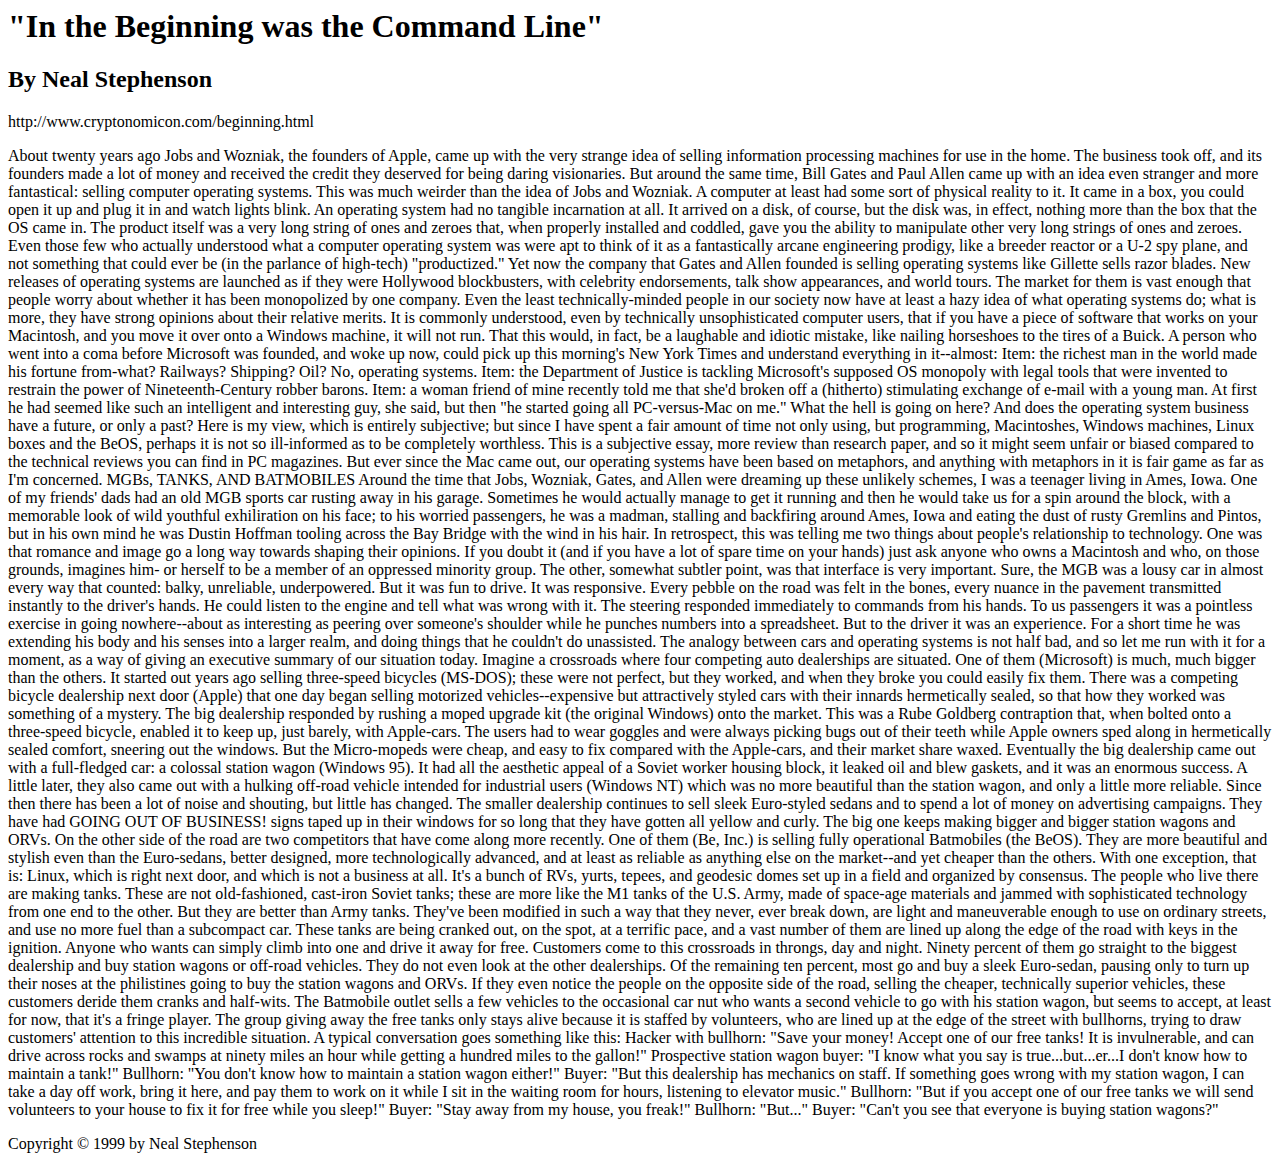
==== week01/index.html @ 07b6d231 "change 1" ====
<h1>"In the Beginning was the Command Line"</h1>

<h2>By Neal Stephenson</h2>
http://www.cryptonomicon.com/beginning.html

<body>

<p>About twenty years ago Jobs and Wozniak, the founders of Apple, came up with the very strange idea of selling information processing machines for use in the home. The business took off, and its founders made a lot of money and received the credit they deserved for being daring visionaries. But around the same time, Bill Gates and Paul Allen came up with an idea even stranger and more fantastical: selling computer operating systems. This was much weirder than the idea of Jobs and Wozniak. A computer at least had some sort of physical reality to it. It came in a box, you could open it up and plug it in and watch lights blink. An operating system had no tangible incarnation at all. It arrived on a disk, of course, but the disk was, in effect, nothing more than the box that the OS came in. The product itself was a very long string of ones and zeroes that, when properly installed and coddled, gave you the ability to manipulate other very long strings of ones and zeroes. Even those few who actually understood what a computer operating system was were apt to think of it as a fantastically arcane engineering prodigy, like a breeder reactor or a U-2 spy plane, and not something that could ever be (in the parlance of high-tech) "productized."

Yet now the company that Gates and Allen founded is selling operating systems like Gillette sells razor blades. New releases of operating systems are launched as if they were Hollywood blockbusters, with celebrity endorsements, talk show appearances, and world tours. The market for them is vast enough that people worry about whether it has been monopolized by one company. Even the least technically-minded people in our society now have at least a hazy idea of what operating systems do; what is more, they have strong opinions about their relative merits. It is commonly understood, even by technically unsophisticated computer users, that if you have a piece of software that works on your Macintosh, and you move it over onto a Windows machine, it will not run. That this would, in fact, be a laughable and idiotic mistake, like nailing horseshoes to the tires of a Buick.

A person who went into a coma before Microsoft was founded, and woke up now, could pick up this morning's New York Times and understand everything in it--almost:

Item: the richest man in the world made his fortune from-what? Railways? Shipping? Oil? No, operating systems.
Item: the Department of Justice is tackling Microsoft's supposed OS monopoly with legal tools that were invented to restrain the power of Nineteenth-Century robber barons.
Item: a woman friend of mine recently told me that she'd broken off a (hitherto) stimulating exchange of e-mail with a young man. At first he had seemed like such an intelligent and interesting guy, she said, but then "he started going all PC-versus-Mac on me."
What the hell is going on here? And does the operating system business have a future, or only a past? Here is my view, which is entirely subjective; but since I have spent a fair amount of time not only using, but programming, Macintoshes, Windows machines, Linux boxes and the BeOS, perhaps it is not so ill-informed as to be completely worthless. This is a subjective essay, more review than research paper, and so it might seem unfair or biased compared to the technical reviews you can find in PC magazines. But ever since the Mac came out, our operating systems have been based on metaphors, and anything with metaphors in it is fair game as far as I'm concerned.

MGBs, TANKS, AND BATMOBILES

Around the time that Jobs, Wozniak, Gates, and Allen were dreaming up these unlikely schemes, I was a teenager living in Ames, Iowa. One of my friends' dads had an old MGB sports car rusting away in his garage. Sometimes he would actually manage to get it running and then he would take us for a spin around the block, with a memorable look of wild youthful exhiliration on his face; to his worried passengers, he was a madman, stalling and backfiring around Ames, Iowa and eating the dust of rusty Gremlins and Pintos, but in his own mind he was Dustin Hoffman tooling across the Bay Bridge with the wind in his hair.

In retrospect, this was telling me two things about people's relationship to technology. One was that romance and image go a long way towards shaping their opinions. If you doubt it (and if you have a lot of spare time on your hands) just ask anyone who owns a Macintosh and who, on those grounds, imagines him- or herself to be a member of an oppressed minority group.

The other, somewhat subtler point, was that interface is very important. Sure, the MGB was a lousy car in almost every way that counted: balky, unreliable, underpowered. But it was fun to drive. It was responsive. Every pebble on the road was felt in the bones, every nuance in the pavement transmitted instantly to the driver's hands. He could listen to the engine and tell what was wrong with it. The steering responded immediately to commands from his hands. To us passengers it was a pointless exercise in going nowhere--about as interesting as peering over someone's shoulder while he punches numbers into a spreadsheet. But to the driver it was an experience. For a short time he was extending his body and his senses into a larger realm, and doing things that he couldn't do unassisted.

The analogy between cars and operating systems is not half bad, and so let me run with it for a moment, as a way of giving an executive summary of our situation today.

Imagine a crossroads where four competing auto dealerships are situated. One of them (Microsoft) is much, much bigger than the others. It started out years ago selling three-speed bicycles (MS-DOS); these were not perfect, but they worked, and when they broke you could easily fix them.

There was a competing bicycle dealership next door (Apple) that one day began selling motorized vehicles--expensive but attractively styled cars with their innards hermetically sealed, so that how they worked was something of a mystery.

The big dealership responded by rushing a moped upgrade kit (the original Windows) onto the market. This was a Rube Goldberg contraption that, when bolted onto a three-speed bicycle, enabled it to keep up, just barely, with Apple-cars. The users had to wear goggles and were always picking bugs out of their teeth while Apple owners sped along in hermetically sealed comfort, sneering out the windows. But the Micro-mopeds were cheap, and easy to fix compared with the Apple-cars, and their market share waxed.

Eventually the big dealership came out with a full-fledged car: a colossal station wagon (Windows 95). It had all the aesthetic appeal of a Soviet worker housing block, it leaked oil and blew gaskets, and it was an enormous success. A little later, they also came out with a hulking off-road vehicle intended for industrial users (Windows NT) which was no more beautiful than the station wagon, and only a little more reliable.

Since then there has been a lot of noise and shouting, but little has changed. The smaller dealership continues to sell sleek Euro-styled sedans and to spend a lot of money on advertising campaigns. They have had GOING OUT OF BUSINESS! signs taped up in their windows for so long that they have gotten all yellow and curly. The big one keeps making bigger and bigger station wagons and ORVs.

On the other side of the road are two competitors that have come along more recently.

One of them (Be, Inc.) is selling fully operational Batmobiles (the BeOS). They are more beautiful and stylish even than the Euro-sedans, better designed, more technologically advanced, and at least as reliable as anything else on the market--and yet cheaper than the others.

With one exception, that is: Linux, which is right next door, and which is not a business at all. It's a bunch of RVs, yurts, tepees, and geodesic domes set up in a field and organized by consensus. The people who live there are making tanks. These are not old-fashioned, cast-iron Soviet tanks; these are more like the M1 tanks of the U.S. Army, made of space-age materials and jammed with sophisticated technology from one end to the other. But they are better than Army tanks. They've been modified in such a way that they never, ever break down, are light and maneuverable enough to use on ordinary streets, and use no more fuel than a subcompact car. These tanks are being cranked out, on the spot, at a terrific pace, and a vast number of them are lined up along the edge of the road with keys in the ignition. Anyone who wants can simply climb into one and drive it away for free.

Customers come to this crossroads in throngs, day and night. Ninety percent of them go straight to the biggest dealership and buy station wagons or off-road vehicles. They do not even look at the other dealerships.

Of the remaining ten percent, most go and buy a sleek Euro-sedan, pausing only to turn up their noses at the philistines going to buy the station wagons and ORVs. If they even notice the people on the opposite side of the road, selling the cheaper, technically superior vehicles, these customers deride them cranks and half-wits.

The Batmobile outlet sells a few vehicles to the occasional car nut who wants a second vehicle to go with his station wagon, but seems to accept, at least for now, that it's a fringe player.

The group giving away the free tanks only stays alive because it is staffed by volunteers, who are lined up at the edge of the street with bullhorns, trying to draw customers' attention to this incredible situation. A typical conversation goes something like this:

Hacker with bullhorn: "Save your money! Accept one of our free tanks! It is invulnerable, and can drive across rocks and swamps at ninety miles an hour while getting a hundred miles to the gallon!"

Prospective station wagon buyer: "I know what you say is true...but...er...I don't know how to maintain a tank!"

Bullhorn: "You don't know how to maintain a station wagon either!"

Buyer: "But this dealership has mechanics on staff. If something goes wrong with my station wagon, I can take a day off work, bring it here, and pay them to work on it while I sit in the waiting room for hours, listening to elevator music."

Bullhorn: "But if you accept one of our free tanks we will send volunteers to your house to fix it for free while you sleep!"

Buyer: "Stay away from my house, you freak!"

Bullhorn: "But..."

  Buyer: "Can't you see that everyone is buying station wagons?"</p>

Copyright © 1999 by Neal Stephenson

</body>
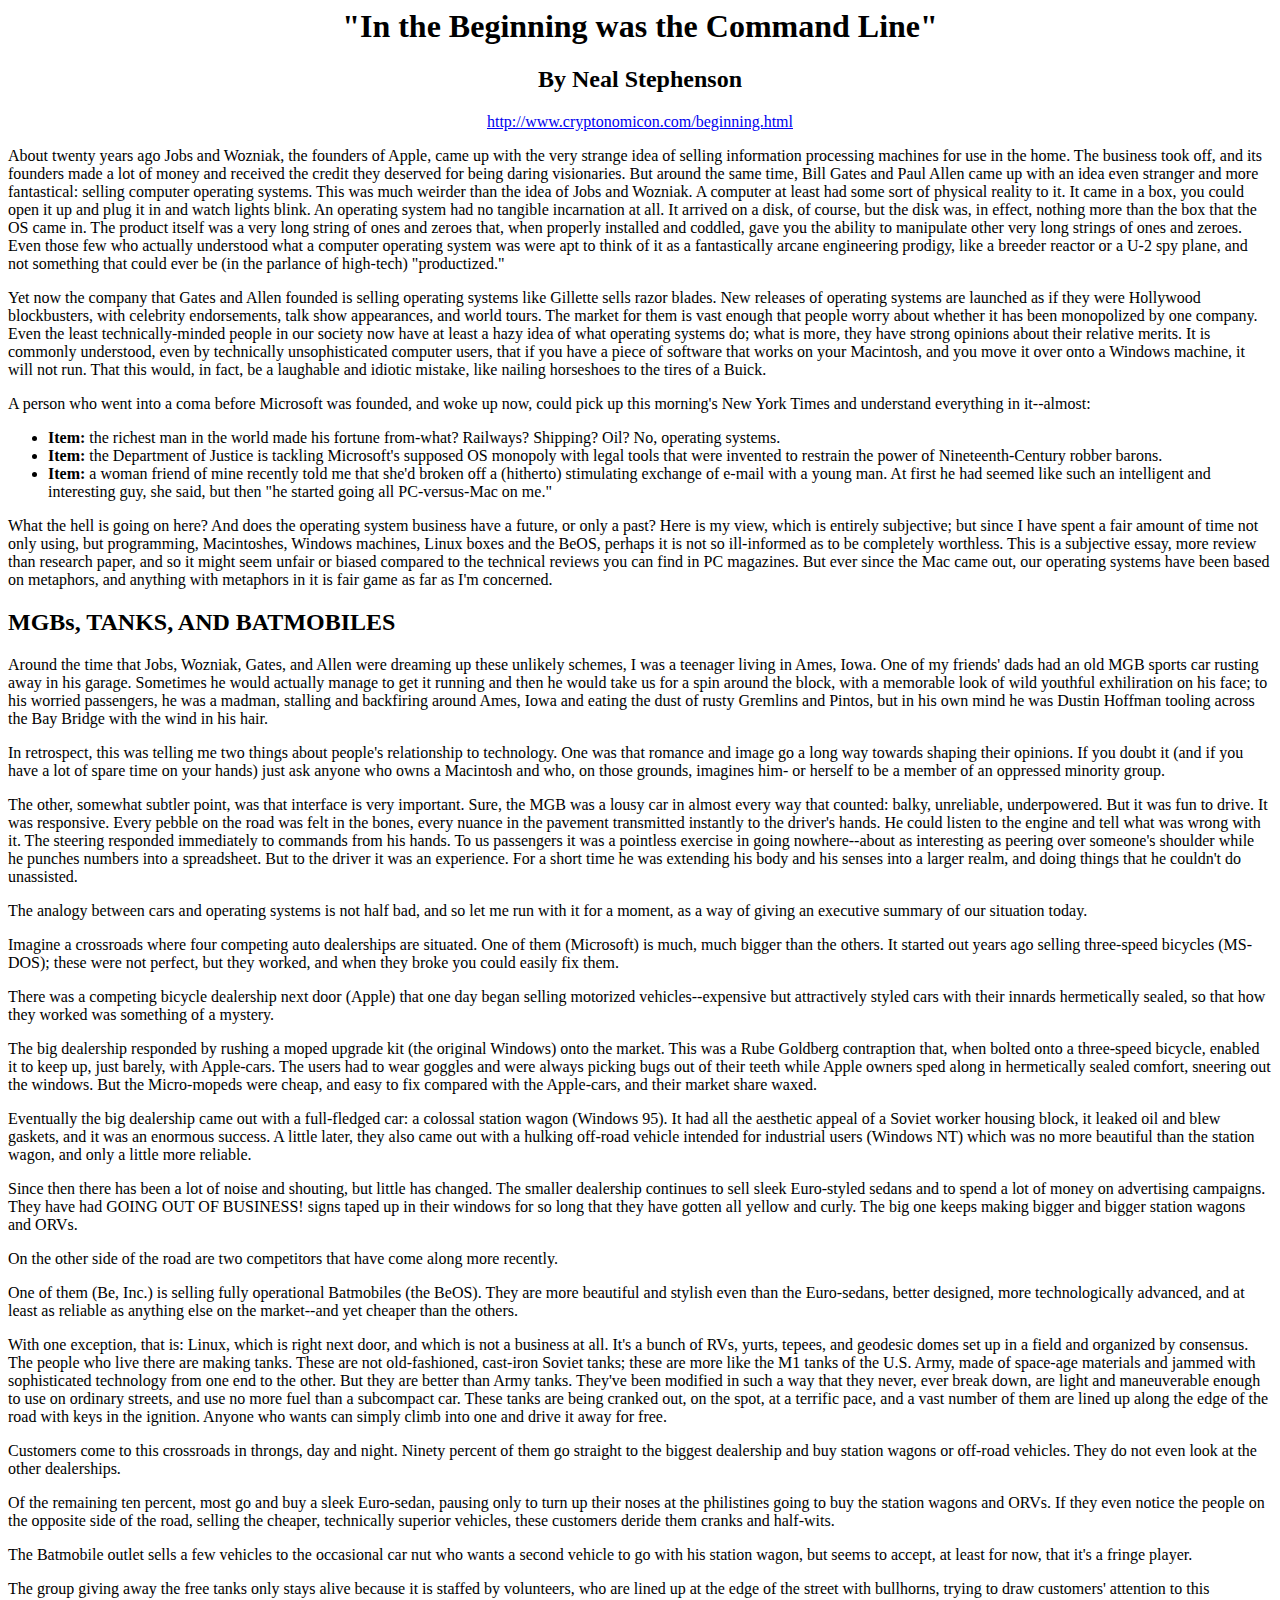
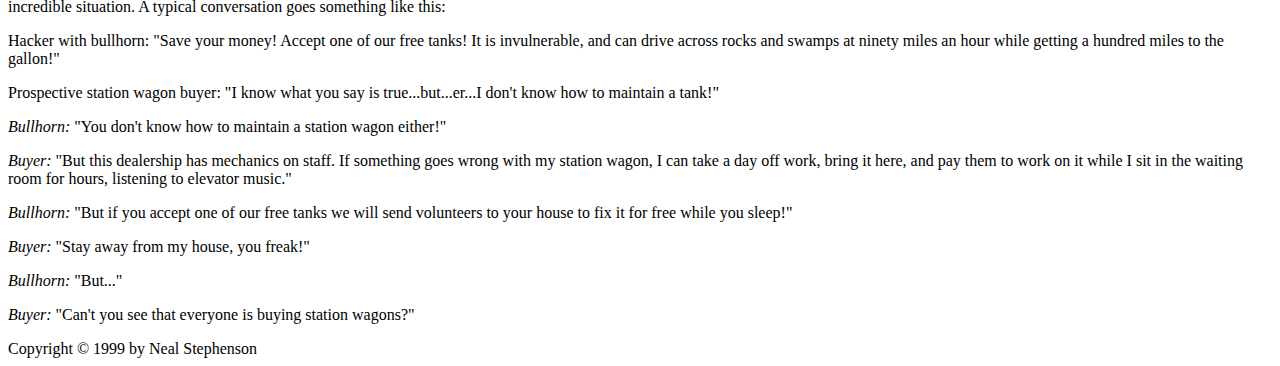
==== commit 3424b2f8: "made changes" ====
--- a/week01/index.html
+++ b/week01/index.html
@@ -1,71 +1,70 @@
-<h1>"In the Beginning was the Command Line"</h1>
-
-<h2>By Neal Stephenson</h2>
-http://www.cryptonomicon.com/beginning.html
-
-<body>
-
-<p>About twenty years ago Jobs and Wozniak, the founders of Apple, came up with the very strange idea of selling information processing machines for use in the home. The business took off, and its founders made a lot of money and received the credit they deserved for being daring visionaries. But around the same time, Bill Gates and Paul Allen came up with an idea even stranger and more fantastical: selling computer operating systems. This was much weirder than the idea of Jobs and Wozniak. A computer at least had some sort of physical reality to it. It came in a box, you could open it up and plug it in and watch lights blink. An operating system had no tangible incarnation at all. It arrived on a disk, of course, but the disk was, in effect, nothing more than the box that the OS came in. The product itself was a very long string of ones and zeroes that, when properly installed and coddled, gave you the ability to manipulate other very long strings of ones and zeroes. Even those few who actually understood what a computer operating system was were apt to think of it as a fantastically arcane engineering prodigy, like a breeder reactor or a U-2 spy plane, and not something that could ever be (in the parlance of high-tech) "productized."
-
-Yet now the company that Gates and Allen founded is selling operating systems like Gillette sells razor blades. New releases of operating systems are launched as if they were Hollywood blockbusters, with celebrity endorsements, talk show appearances, and world tours. The market for them is vast enough that people worry about whether it has been monopolized by one company. Even the least technically-minded people in our society now have at least a hazy idea of what operating systems do; what is more, they have strong opinions about their relative merits. It is commonly understood, even by technically unsophisticated computer users, that if you have a piece of software that works on your Macintosh, and you move it over onto a Windows machine, it will not run. That this would, in fact, be a laughable and idiotic mistake, like nailing horseshoes to the tires of a Buick.
-
-A person who went into a coma before Microsoft was founded, and woke up now, could pick up this morning's New York Times and understand everything in it--almost:
-
-Item: the richest man in the world made his fortune from-what? Railways? Shipping? Oil? No, operating systems.
-Item: the Department of Justice is tackling Microsoft's supposed OS monopoly with legal tools that were invented to restrain the power of Nineteenth-Century robber barons.
-Item: a woman friend of mine recently told me that she'd broken off a (hitherto) stimulating exchange of e-mail with a young man. At first he had seemed like such an intelligent and interesting guy, she said, but then "he started going all PC-versus-Mac on me."
-What the hell is going on here? And does the operating system business have a future, or only a past? Here is my view, which is entirely subjective; but since I have spent a fair amount of time not only using, but programming, Macintoshes, Windows machines, Linux boxes and the BeOS, perhaps it is not so ill-informed as to be completely worthless. This is a subjective essay, more review than research paper, and so it might seem unfair or biased compared to the technical reviews you can find in PC magazines. But ever since the Mac came out, our operating systems have been based on metaphors, and anything with metaphors in it is fair game as far as I'm concerned.
-
-MGBs, TANKS, AND BATMOBILES
-
-Around the time that Jobs, Wozniak, Gates, and Allen were dreaming up these unlikely schemes, I was a teenager living in Ames, Iowa. One of my friends' dads had an old MGB sports car rusting away in his garage. Sometimes he would actually manage to get it running and then he would take us for a spin around the block, with a memorable look of wild youthful exhiliration on his face; to his worried passengers, he was a madman, stalling and backfiring around Ames, Iowa and eating the dust of rusty Gremlins and Pintos, but in his own mind he was Dustin Hoffman tooling across the Bay Bridge with the wind in his hair.
-
-In retrospect, this was telling me two things about people's relationship to technology. One was that romance and image go a long way towards shaping their opinions. If you doubt it (and if you have a lot of spare time on your hands) just ask anyone who owns a Macintosh and who, on those grounds, imagines him- or herself to be a member of an oppressed minority group.
-
-The other, somewhat subtler point, was that interface is very important. Sure, the MGB was a lousy car in almost every way that counted: balky, unreliable, underpowered. But it was fun to drive. It was responsive. Every pebble on the road was felt in the bones, every nuance in the pavement transmitted instantly to the driver's hands. He could listen to the engine and tell what was wrong with it. The steering responded immediately to commands from his hands. To us passengers it was a pointless exercise in going nowhere--about as interesting as peering over someone's shoulder while he punches numbers into a spreadsheet. But to the driver it was an experience. For a short time he was extending his body and his senses into a larger realm, and doing things that he couldn't do unassisted.
-
-The analogy between cars and operating systems is not half bad, and so let me run with it for a moment, as a way of giving an executive summary of our situation today.
-
-Imagine a crossroads where four competing auto dealerships are situated. One of them (Microsoft) is much, much bigger than the others. It started out years ago selling three-speed bicycles (MS-DOS); these were not perfect, but they worked, and when they broke you could easily fix them.
-
-There was a competing bicycle dealership next door (Apple) that one day began selling motorized vehicles--expensive but attractively styled cars with their innards hermetically sealed, so that how they worked was something of a mystery.
-
-The big dealership responded by rushing a moped upgrade kit (the original Windows) onto the market. This was a Rube Goldberg contraption that, when bolted onto a three-speed bicycle, enabled it to keep up, just barely, with Apple-cars. The users had to wear goggles and were always picking bugs out of their teeth while Apple owners sped along in hermetically sealed comfort, sneering out the windows. But the Micro-mopeds were cheap, and easy to fix compared with the Apple-cars, and their market share waxed.
-
-Eventually the big dealership came out with a full-fledged car: a colossal station wagon (Windows 95). It had all the aesthetic appeal of a Soviet worker housing block, it leaked oil and blew gaskets, and it was an enormous success. A little later, they also came out with a hulking off-road vehicle intended for industrial users (Windows NT) which was no more beautiful than the station wagon, and only a little more reliable.
-
-Since then there has been a lot of noise and shouting, but little has changed. The smaller dealership continues to sell sleek Euro-styled sedans and to spend a lot of money on advertising campaigns. They have had GOING OUT OF BUSINESS! signs taped up in their windows for so long that they have gotten all yellow and curly. The big one keeps making bigger and bigger station wagons and ORVs.
-
-On the other side of the road are two competitors that have come along more recently.
-
-One of them (Be, Inc.) is selling fully operational Batmobiles (the BeOS). They are more beautiful and stylish even than the Euro-sedans, better designed, more technologically advanced, and at least as reliable as anything else on the market--and yet cheaper than the others.
-
-With one exception, that is: Linux, which is right next door, and which is not a business at all. It's a bunch of RVs, yurts, tepees, and geodesic domes set up in a field and organized by consensus. The people who live there are making tanks. These are not old-fashioned, cast-iron Soviet tanks; these are more like the M1 tanks of the U.S. Army, made of space-age materials and jammed with sophisticated technology from one end to the other. But they are better than Army tanks. They've been modified in such a way that they never, ever break down, are light and maneuverable enough to use on ordinary streets, and use no more fuel than a subcompact car. These tanks are being cranked out, on the spot, at a terrific pace, and a vast number of them are lined up along the edge of the road with keys in the ignition. Anyone who wants can simply climb into one and drive it away for free.
-
-Customers come to this crossroads in throngs, day and night. Ninety percent of them go straight to the biggest dealership and buy station wagons or off-road vehicles. They do not even look at the other dealerships.
-
-Of the remaining ten percent, most go and buy a sleek Euro-sedan, pausing only to turn up their noses at the philistines going to buy the station wagons and ORVs. If they even notice the people on the opposite side of the road, selling the cheaper, technically superior vehicles, these customers deride them cranks and half-wits.
-
-The Batmobile outlet sells a few vehicles to the occasional car nut who wants a second vehicle to go with his station wagon, but seems to accept, at least for now, that it's a fringe player.
-
-The group giving away the free tanks only stays alive because it is staffed by volunteers, who are lined up at the edge of the street with bullhorns, trying to draw customers' attention to this incredible situation. A typical conversation goes something like this:
-
-Hacker with bullhorn: "Save your money! Accept one of our free tanks! It is invulnerable, and can drive across rocks and swamps at ninety miles an hour while getting a hundred miles to the gallon!"
-
-Prospective station wagon buyer: "I know what you say is true...but...er...I don't know how to maintain a tank!"
-
-Bullhorn: "You don't know how to maintain a station wagon either!"
-
-Buyer: "But this dealership has mechanics on staff. If something goes wrong with my station wagon, I can take a day off work, bring it here, and pay them to work on it while I sit in the waiting room for hours, listening to elevator music."
-
-Bullhorn: "But if you accept one of our free tanks we will send volunteers to your house to fix it for free while you sleep!"
-
-Buyer: "Stay away from my house, you freak!"
-
-Bullhorn: "But..."
-
-  Buyer: "Can't you see that everyone is buying station wagons?"</p>
-
-Copyright © 1999 by Neal Stephenson
-
-</body>+<html><center>
+  <h1>"In the Beginning was the Command Line"</h1>
+  
+  <h2>By Neal Stephenson</h2>
+    <a href="url"> http://www.cryptonomicon.com/beginning.html</a>
+  
+    </center><body>
+  
+  <p>About twenty years ago Jobs and Wozniak, the founders of Apple, came up with the very strange idea of selling information processing machines for use in the home. The business took off, and its founders made a lot of money and received the credit they deserved for being daring visionaries. But around the same time, Bill Gates and Paul Allen came up with an idea even stranger and more fantastical: selling computer operating systems. This was much weirder than the idea of Jobs and Wozniak. A computer at least had some sort of physical reality to it. It came in a box, you could open it up and plug it in and watch lights blink. An operating system had no tangible incarnation at all. It arrived on a disk, of course, but the disk was, in effect, nothing more than the box that the OS came in. The product itself was a very long string of ones and zeroes that, when properly installed and coddled, gave you the ability to manipulate other very long strings of ones and zeroes. Even those few who actually understood what a computer operating system was were apt to think of it as a fantastically arcane engineering prodigy, like a breeder reactor or a U-2 spy plane, and not something that could ever be (in the parlance of high-tech) "productized."</p>
+  
+  <p>Yet now the company that Gates and Allen founded is selling operating systems like Gillette sells razor blades. New releases of operating systems are launched as if they were Hollywood blockbusters, with celebrity endorsements, talk show appearances, and world tours. The market for them is vast enough that people worry about whether it has been monopolized by one company. Even the least technically-minded people in our society now have at least a hazy idea of what operating systems do; what is more, they have strong opinions about their relative merits. It is commonly understood, even by technically unsophisticated computer users, that if you have a piece of software that works on your Macintosh, and you move it over onto a Windows machine, it will not run. That this would, in fact, be a laughable and idiotic mistake, like nailing horseshoes to the tires of a Buick.</p>
+  
+  A person who went into a coma before Microsoft was founded, and woke up now, could pick up this morning's New York Times and understand everything in it--almost:
+    <ul> <li><b>Item:</b> the richest man in the world made his fortune from-what? Railways? Shipping? Oil? No, operating systems.</li>
+      <li><b>Item:</b> the Department of Justice is tackling Microsoft's supposed OS monopoly with legal tools that were invented to restrain the power of Nineteenth-Century robber barons.</li>
+      <li><b>Item:</b> a woman friend of mine recently told me that she'd broken off a (hitherto) stimulating exchange of e-mail with a young man. At first he had seemed like such an intelligent and interesting guy, she said, but then "he started going all PC-versus-Mac on me."</li></ul>
+  <p>What the hell is going on here? And does the operating system business have a future, or only a past? Here is my view, which is entirely subjective; but since I have spent a fair amount of time not only using, but programming, Macintoshes, Windows machines, Linux boxes and the BeOS, perhaps it is not so ill-informed as to be completely worthless. This is a subjective essay, more review than research paper, and so it might seem unfair or biased compared to the technical reviews you can find in PC magazines. But ever since the Mac came out, our operating systems have been based on metaphors, and anything with metaphors in it is fair game as far as I'm concerned.</p>
+  
+    <h2>MGBs, TANKS, AND BATMOBILES</h2>
+  
+  <p>Around the time that Jobs, Wozniak, Gates, and Allen were dreaming up these unlikely schemes, I was a teenager living in Ames, Iowa. One of my friends' dads had an old MGB sports car rusting away in his garage. Sometimes he would actually manage to get it running and then he would take us for a spin around the block, with a memorable look of wild youthful exhiliration on his face; to his worried passengers, he was a madman, stalling and backfiring around Ames, Iowa and eating the dust of rusty Gremlins and Pintos, but in his own mind he was Dustin Hoffman tooling across the Bay Bridge with the wind in his hair.</p>
+  
+  <p>In retrospect, this was telling me two things about people's relationship to technology. One was that romance and image go a long way towards shaping their opinions. If you doubt it (and if you have a lot of spare time on your hands) just ask anyone who owns a Macintosh and who, on those grounds, imagines him- or herself to be a member of an oppressed minority group.</p>
+  
+  <p>The other, somewhat subtler point, was that interface is very important. Sure, the MGB was a lousy car in almost every way that counted: balky, unreliable, underpowered. But it was fun to drive. It was responsive. Every pebble on the road was felt in the bones, every nuance in the pavement transmitted instantly to the driver's hands. He could listen to the engine and tell what was wrong with it. The steering responded immediately to commands from his hands. To us passengers it was a pointless exercise in going nowhere--about as interesting as peering over someone's shoulder while he punches numbers into a spreadsheet. But to the driver it was an experience. For a short time he was extending his body and his senses into a larger realm, and doing things that he couldn't do unassisted.</p>
+  
+  <p>The analogy between cars and operating systems is not half bad, and so let me run with it for a moment, as a way of giving an executive summary of our situation today.</p>
+  
+  <p>Imagine a crossroads where four competing auto dealerships are situated. One of them (Microsoft) is much, much bigger than the others. It started out years ago selling three-speed bicycles (MS-DOS); these were not perfect, but they worked, and when they broke you could easily fix them.</p>
+  
+  <p>There was a competing bicycle dealership next door (Apple) that one day began selling motorized vehicles--expensive but attractively styled cars with their innards hermetically sealed, so that how they worked was something of a mystery.</p>
+  
+  <p>The big dealership responded by rushing a moped upgrade kit (the original Windows) onto the market. This was a Rube Goldberg contraption that, when bolted onto a three-speed bicycle, enabled it to keep up, just barely, with Apple-cars. The users had to wear goggles and were always picking bugs out of their teeth while Apple owners sped along in hermetically sealed comfort, sneering out the windows. But the Micro-mopeds were cheap, and easy to fix compared with the Apple-cars, and their market share waxed.</p>
+  
+  <p>Eventually the big dealership came out with a full-fledged car: a colossal station wagon (Windows 95). It had all the aesthetic appeal of a Soviet worker housing block, it leaked oil and blew gaskets, and it was an enormous success. A little later, they also came out with a hulking off-road vehicle intended for industrial users (Windows NT) which was no more beautiful than the station wagon, and only a little more reliable.</p>
+  
+  <p>Since then there has been a lot of noise and shouting, but little has changed. The smaller dealership continues to sell sleek Euro-styled sedans and to spend a lot of money on advertising campaigns. They have had GOING OUT OF BUSINESS! signs taped up in their windows for so long that they have gotten all yellow and curly. The big one keeps making bigger and bigger station wagons and ORVs.</P
+  
+    <p>On the other side of the road are two competitors that have come along more recently.</p>
+  
+  <p>One of them (Be, Inc.) is selling fully operational Batmobiles (the BeOS). They are more beautiful and stylish even than the Euro-sedans, better designed, more technologically advanced, and at least as reliable as anything else on the market--and yet cheaper than the others.</p>
+  
+  <p>With one exception, that is: Linux, which is right next door, and which is not a business at all. It's a bunch of RVs, yurts, tepees, and geodesic domes set up in a field and organized by consensus. The people who live there are making tanks. These are not old-fashioned, cast-iron Soviet tanks; these are more like the M1 tanks of the U.S. Army, made of space-age materials and jammed with sophisticated technology from one end to the other. But they are better than Army tanks. They've been modified in such a way that they never, ever break down, are light and maneuverable enough to use on ordinary streets, and use no more fuel than a subcompact car. These tanks are being cranked out, on the spot, at a terrific pace, and a vast number of them are lined up along the edge of the road with keys in the ignition. Anyone who wants can simply climb into one and drive it away for free.</p>
+  
+  <p>Customers come to this crossroads in throngs, day and night. Ninety percent of them go straight to the biggest dealership and buy station wagons or off-road vehicles. They do not even look at the other dealerships.</p>
+  
+  <p>Of the remaining ten percent, most go and buy a sleek Euro-sedan, pausing only to turn up their noses at the philistines going to buy the station wagons and ORVs. If they even notice the people on the opposite side of the road, selling the cheaper, technically superior vehicles, these customers deride them cranks and half-wits.</p>
+  
+  <p>The Batmobile outlet sells a few vehicles to the occasional car nut who wants a second vehicle to go with his station wagon, but seems to accept, at least for now, that it's a fringe player.</p>
+  
+  <p>The group giving away the free tanks only stays alive because it is staffed by volunteers, who are lined up at the edge of the street with bullhorns, trying to draw customers' attention to this incredible situation. A typical conversation goes something like this:</p>
+  
+  <p>Hacker with bullhorn: "Save your money! Accept one of our free tanks! It is invulnerable, and can drive across rocks and swamps at ninety miles an hour while getting a hundred miles to the gallon!"</p>
+  
+  <p>Prospective station wagon buyer: "I know what you say is true...but...er...I don't know how to maintain a tank!"</p>
+  
+    <p><i>Bullhorn:</i> "You don't know how to maintain a station wagon either!"</p>
+  
+    <p><i>Buyer:</i> "But this dealership has mechanics on staff. If something goes wrong with my station wagon, I can take a day off work, bring it here, and pay them to work on it while I sit in the waiting room for hours, listening to elevator music."</p>
+  
+    <p><i>Bullhorn:</i> "But if you accept one of our free tanks we will send volunteers to your house to fix it for free while you sleep!"</p>
+  
+    <p><i>Buyer:</i> "Stay away from my house, you freak!"</p>
+  
+    <p><i>Bullhorn:</i> "But..."</p>
+  
+    <p><i>Buyer:</i> "Can't you see that everyone is buying station wagons?"</p>
+  
+  Copyright © 1999 by Neal Stephenson
+    </body></html>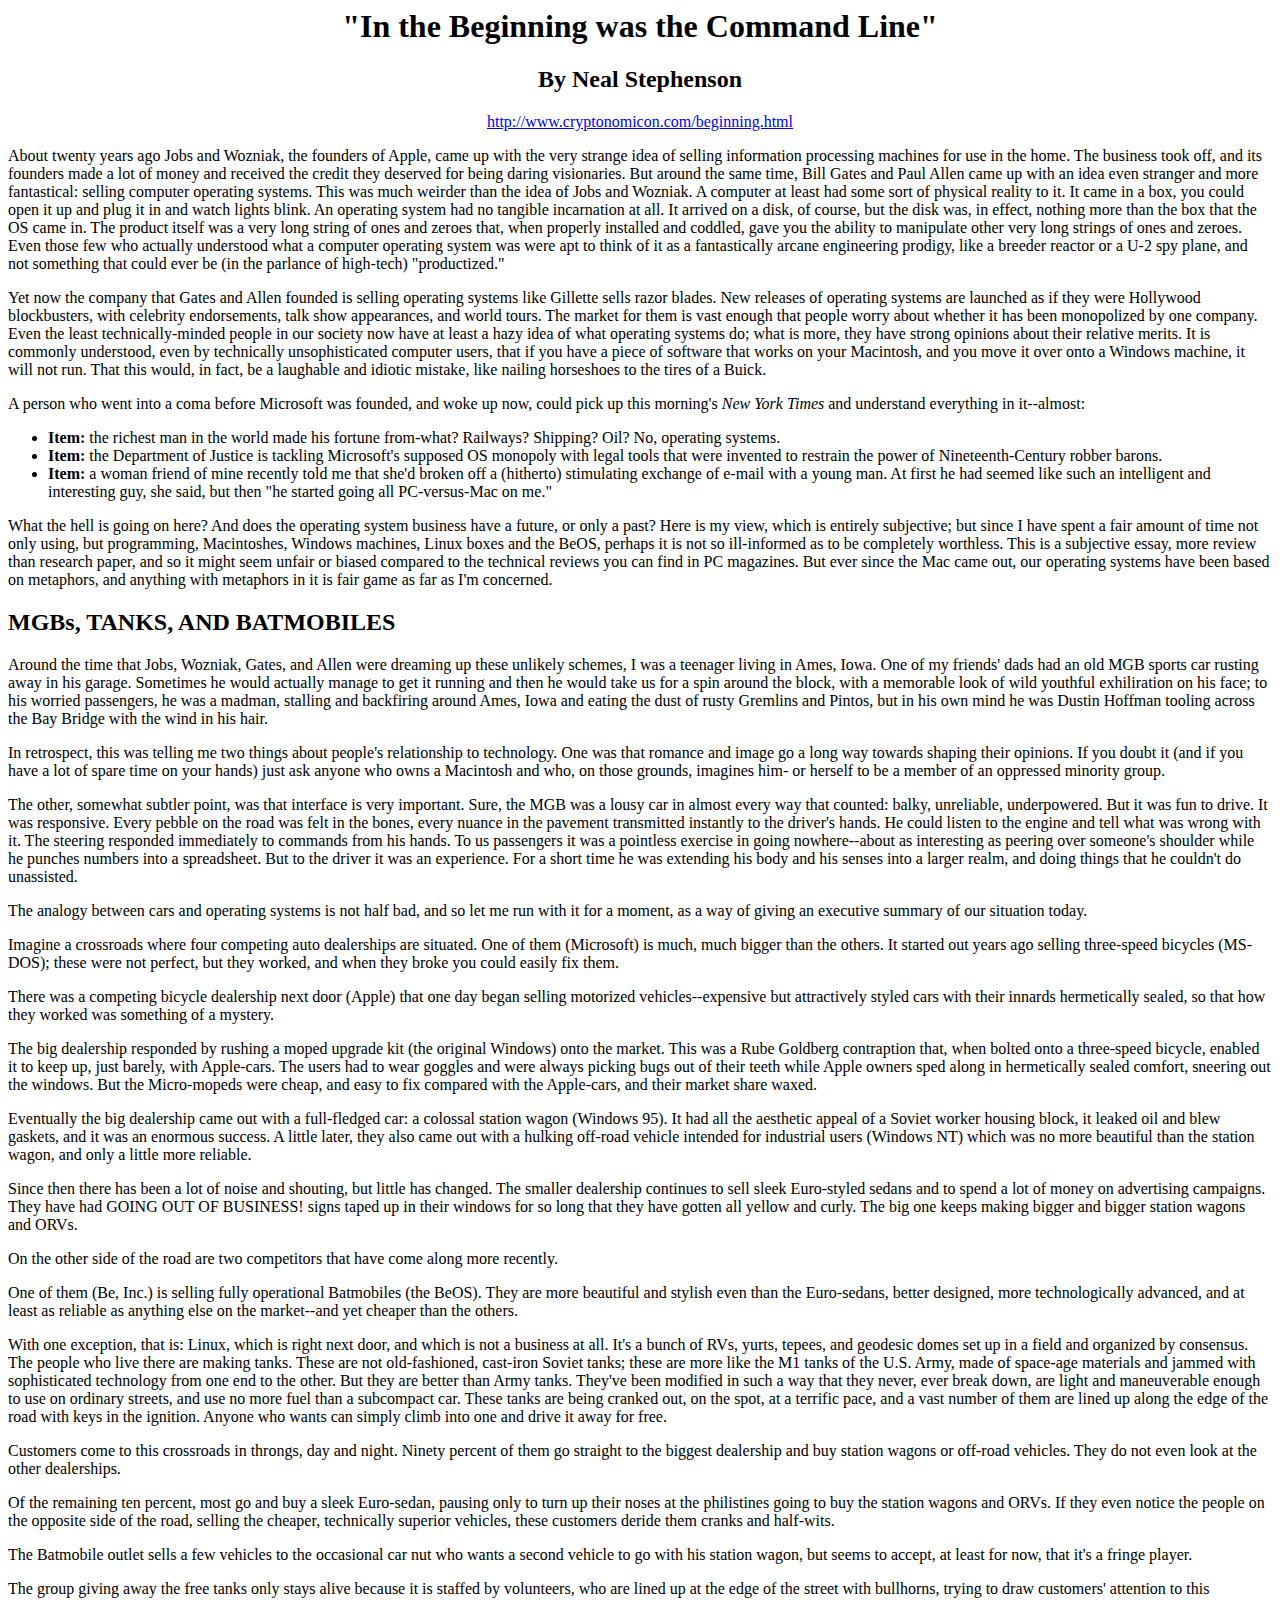
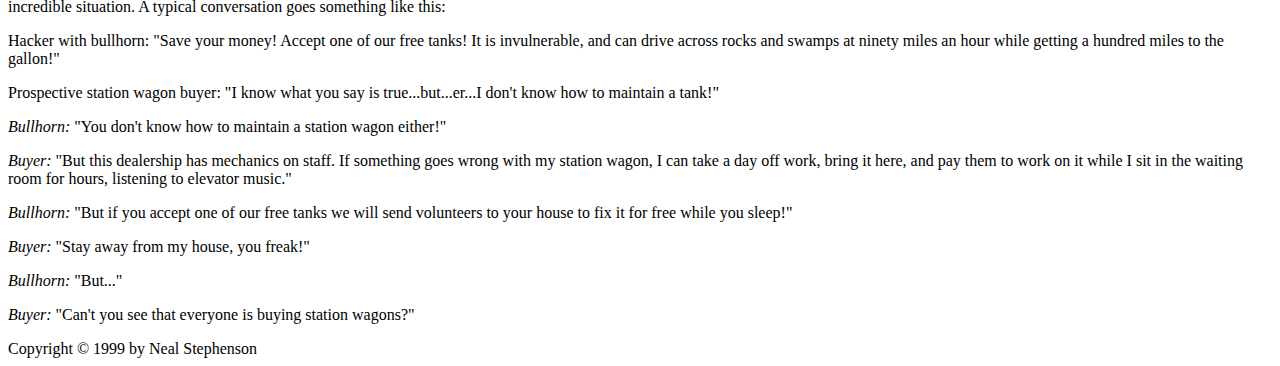
==== commit 3aa12af5: "italicise nyt" ====
--- a/week01/index.html
+++ b/week01/index.html
@@ -10,7 +10,7 @@
   
   <p>Yet now the company that Gates and Allen founded is selling operating systems like Gillette sells razor blades. New releases of operating systems are launched as if they were Hollywood blockbusters, with celebrity endorsements, talk show appearances, and world tours. The market for them is vast enough that people worry about whether it has been monopolized by one company. Even the least technically-minded people in our society now have at least a hazy idea of what operating systems do; what is more, they have strong opinions about their relative merits. It is commonly understood, even by technically unsophisticated computer users, that if you have a piece of software that works on your Macintosh, and you move it over onto a Windows machine, it will not run. That this would, in fact, be a laughable and idiotic mistake, like nailing horseshoes to the tires of a Buick.</p>
   
-  A person who went into a coma before Microsoft was founded, and woke up now, could pick up this morning's New York Times and understand everything in it--almost:
+  A person who went into a coma before Microsoft was founded, and woke up now, could pick up this morning's <i>New York Times</i> and understand everything in it--almost:
     <ul> <li><b>Item:</b> the richest man in the world made his fortune from-what? Railways? Shipping? Oil? No, operating systems.</li>
       <li><b>Item:</b> the Department of Justice is tackling Microsoft's supposed OS monopoly with legal tools that were invented to restrain the power of Nineteenth-Century robber barons.</li>
       <li><b>Item:</b> a woman friend of mine recently told me that she'd broken off a (hitherto) stimulating exchange of e-mail with a young man. At first he had seemed like such an intelligent and interesting guy, she said, but then "he started going all PC-versus-Mac on me."</li></ul>
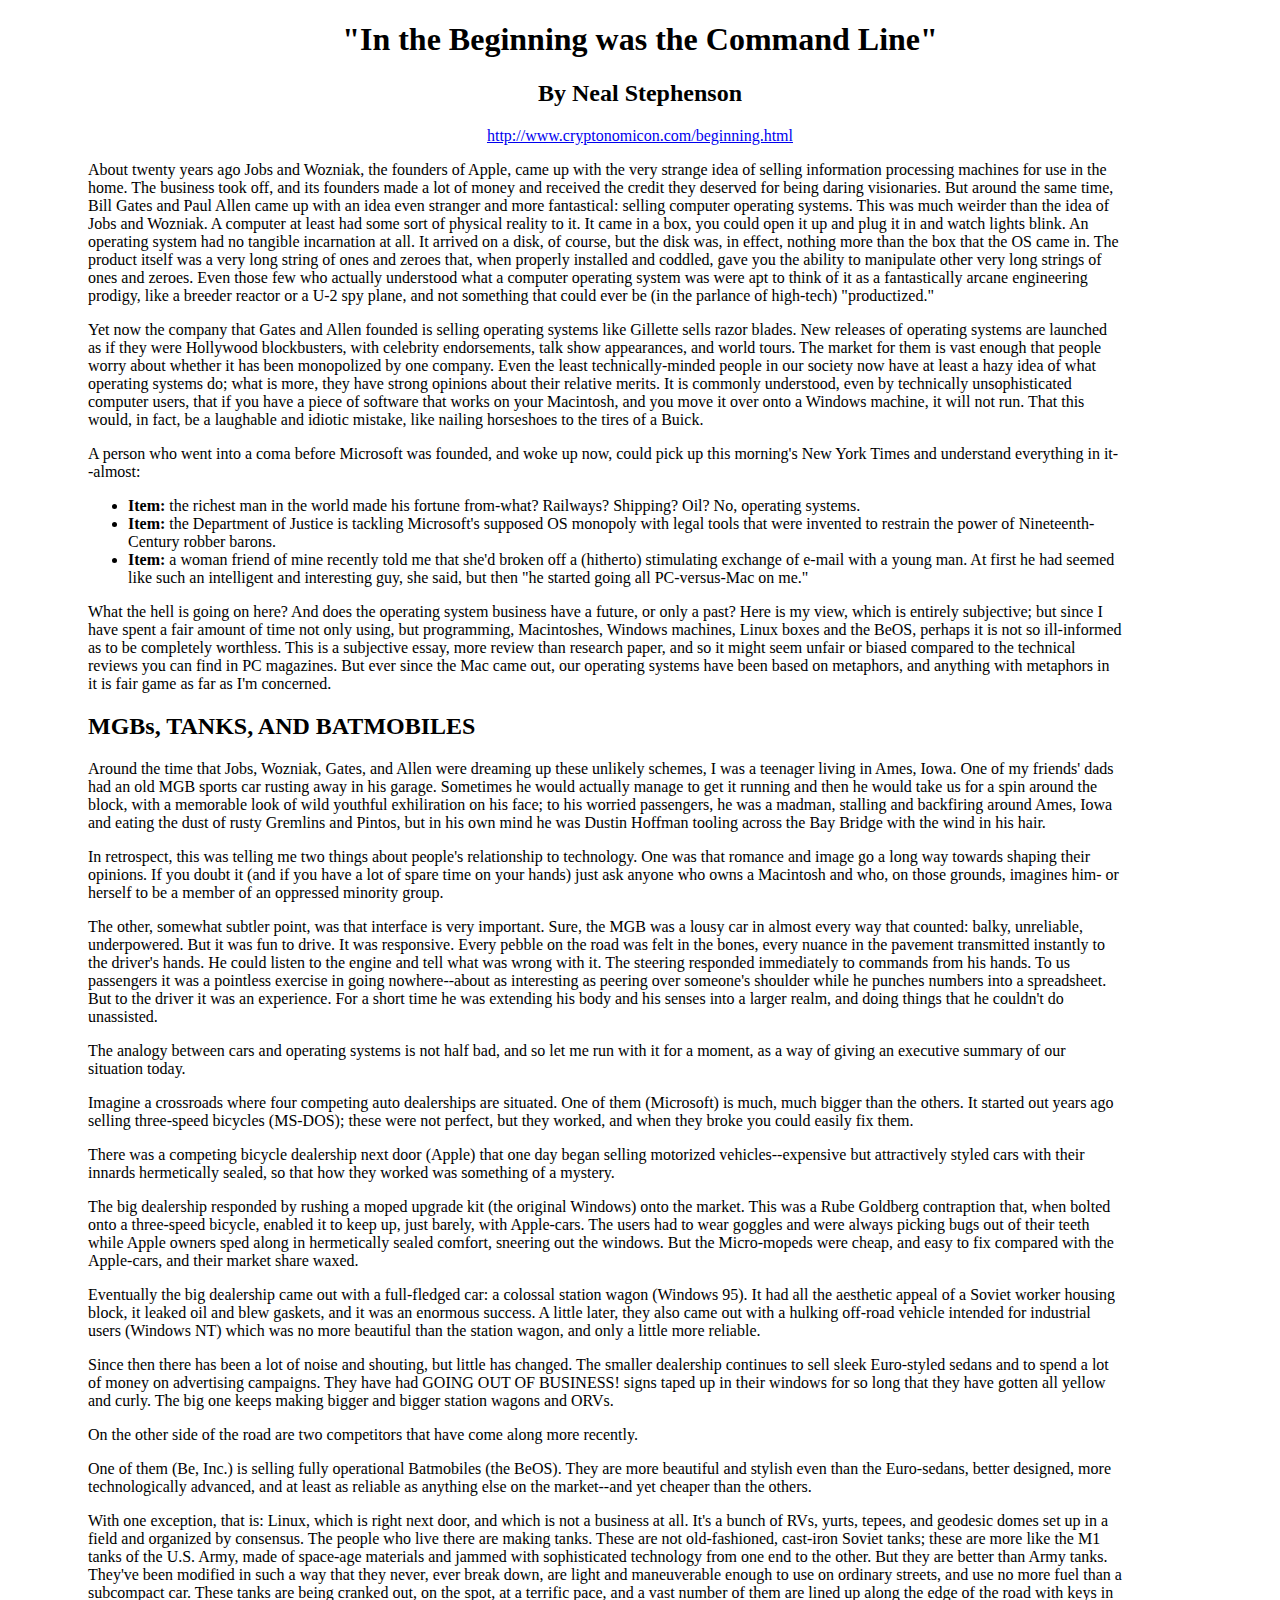
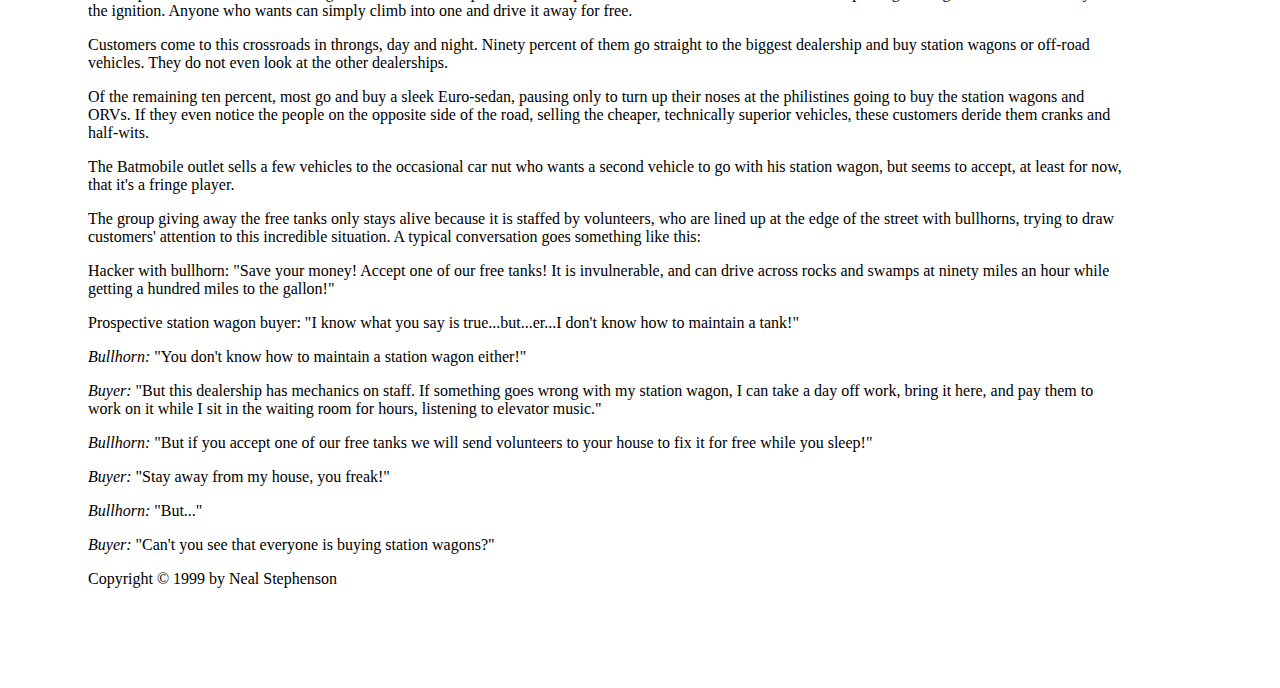
==== commit f3b0ddb5: "margins" ====
--- a/week01/index.html
+++ b/week01/index.html
@@ -1,16 +1,31 @@
-<html><center>
+<!DOCTYPE html>
+<html>
+<head>
+<style>
+div {
+
+  margin-top: 10px;
+  margin-bottom: 100px;
+  margin-right: 150px;
+  margin-left: 80px;
+  
+}
+</style>
+</head>
+<body>
+  
+<center>
   <h1>"In the Beginning was the Command Line"</h1>
+   <h2>By Neal Stephenson</h2>
+    <a href="url"> http://www.cryptonomicon.com/beginning.html</a>
+ 
+</center><body>
   
-  <h2>By Neal Stephenson</h2>
-    <a href="url"> http://www.cryptonomicon.com/beginning.html</a>
-  
-    </center><body>
-  
-  <p>About twenty years ago Jobs and Wozniak, the founders of Apple, came up with the very strange idea of selling information processing machines for use in the home. The business took off, and its founders made a lot of money and received the credit they deserved for being daring visionaries. But around the same time, Bill Gates and Paul Allen came up with an idea even stranger and more fantastical: selling computer operating systems. This was much weirder than the idea of Jobs and Wozniak. A computer at least had some sort of physical reality to it. It came in a box, you could open it up and plug it in and watch lights blink. An operating system had no tangible incarnation at all. It arrived on a disk, of course, but the disk was, in effect, nothing more than the box that the OS came in. The product itself was a very long string of ones and zeroes that, when properly installed and coddled, gave you the ability to manipulate other very long strings of ones and zeroes. Even those few who actually understood what a computer operating system was were apt to think of it as a fantastically arcane engineering prodigy, like a breeder reactor or a U-2 spy plane, and not something that could ever be (in the parlance of high-tech) "productized."</p>
+  <p><div>About twenty years ago Jobs and Wozniak, the founders of Apple, came up with the very strange idea of selling information processing machines for use in the home. The business took off, and its founders made a lot of money and received the credit they deserved for being daring visionaries. But around the same time, Bill Gates and Paul Allen came up with an idea even stranger and more fantastical: selling computer operating systems. This was much weirder than the idea of Jobs and Wozniak. A computer at least had some sort of physical reality to it. It came in a box, you could open it up and plug it in and watch lights blink. An operating system had no tangible incarnation at all. It arrived on a disk, of course, but the disk was, in effect, nothing more than the box that the OS came in. The product itself was a very long string of ones and zeroes that, when properly installed and coddled, gave you the ability to manipulate other very long strings of ones and zeroes. Even those few who actually understood what a computer operating system was were apt to think of it as a fantastically arcane engineering prodigy, like a breeder reactor or a U-2 spy plane, and not something that could ever be (in the parlance of high-tech) "productized."</p>
   
   <p>Yet now the company that Gates and Allen founded is selling operating systems like Gillette sells razor blades. New releases of operating systems are launched as if they were Hollywood blockbusters, with celebrity endorsements, talk show appearances, and world tours. The market for them is vast enough that people worry about whether it has been monopolized by one company. Even the least technically-minded people in our society now have at least a hazy idea of what operating systems do; what is more, they have strong opinions about their relative merits. It is commonly understood, even by technically unsophisticated computer users, that if you have a piece of software that works on your Macintosh, and you move it over onto a Windows machine, it will not run. That this would, in fact, be a laughable and idiotic mistake, like nailing horseshoes to the tires of a Buick.</p>
   
-  A person who went into a coma before Microsoft was founded, and woke up now, could pick up this morning's <i>New York Times</i> and understand everything in it--almost:
+  A person who went into a coma before Microsoft was founded, and woke up now, could pick up this morning's New York Times and understand everything in it--almost:
     <ul> <li><b>Item:</b> the richest man in the world made his fortune from-what? Railways? Shipping? Oil? No, operating systems.</li>
       <li><b>Item:</b> the Department of Justice is tackling Microsoft's supposed OS monopoly with legal tools that were invented to restrain the power of Nineteenth-Century robber barons.</li>
       <li><b>Item:</b> a woman friend of mine recently told me that she'd broken off a (hitherto) stimulating exchange of e-mail with a young man. At first he had seemed like such an intelligent and interesting guy, she said, but then "he started going all PC-versus-Mac on me."</li></ul>
@@ -64,7 +79,7 @@
   
     <p><i>Bullhorn:</i> "But..."</p>
   
-    <p><i>Buyer:</i> "Can't you see that everyone is buying station wagons?"</p>
+  <p><i>Buyer:</i> "Can't you see that everyone is buying station wagons?"</p>
   
-  Copyright © 1999 by Neal Stephenson
-    </body></html>+  Copyright © 1999 by Neal Stephenson</div>
+   </body></html>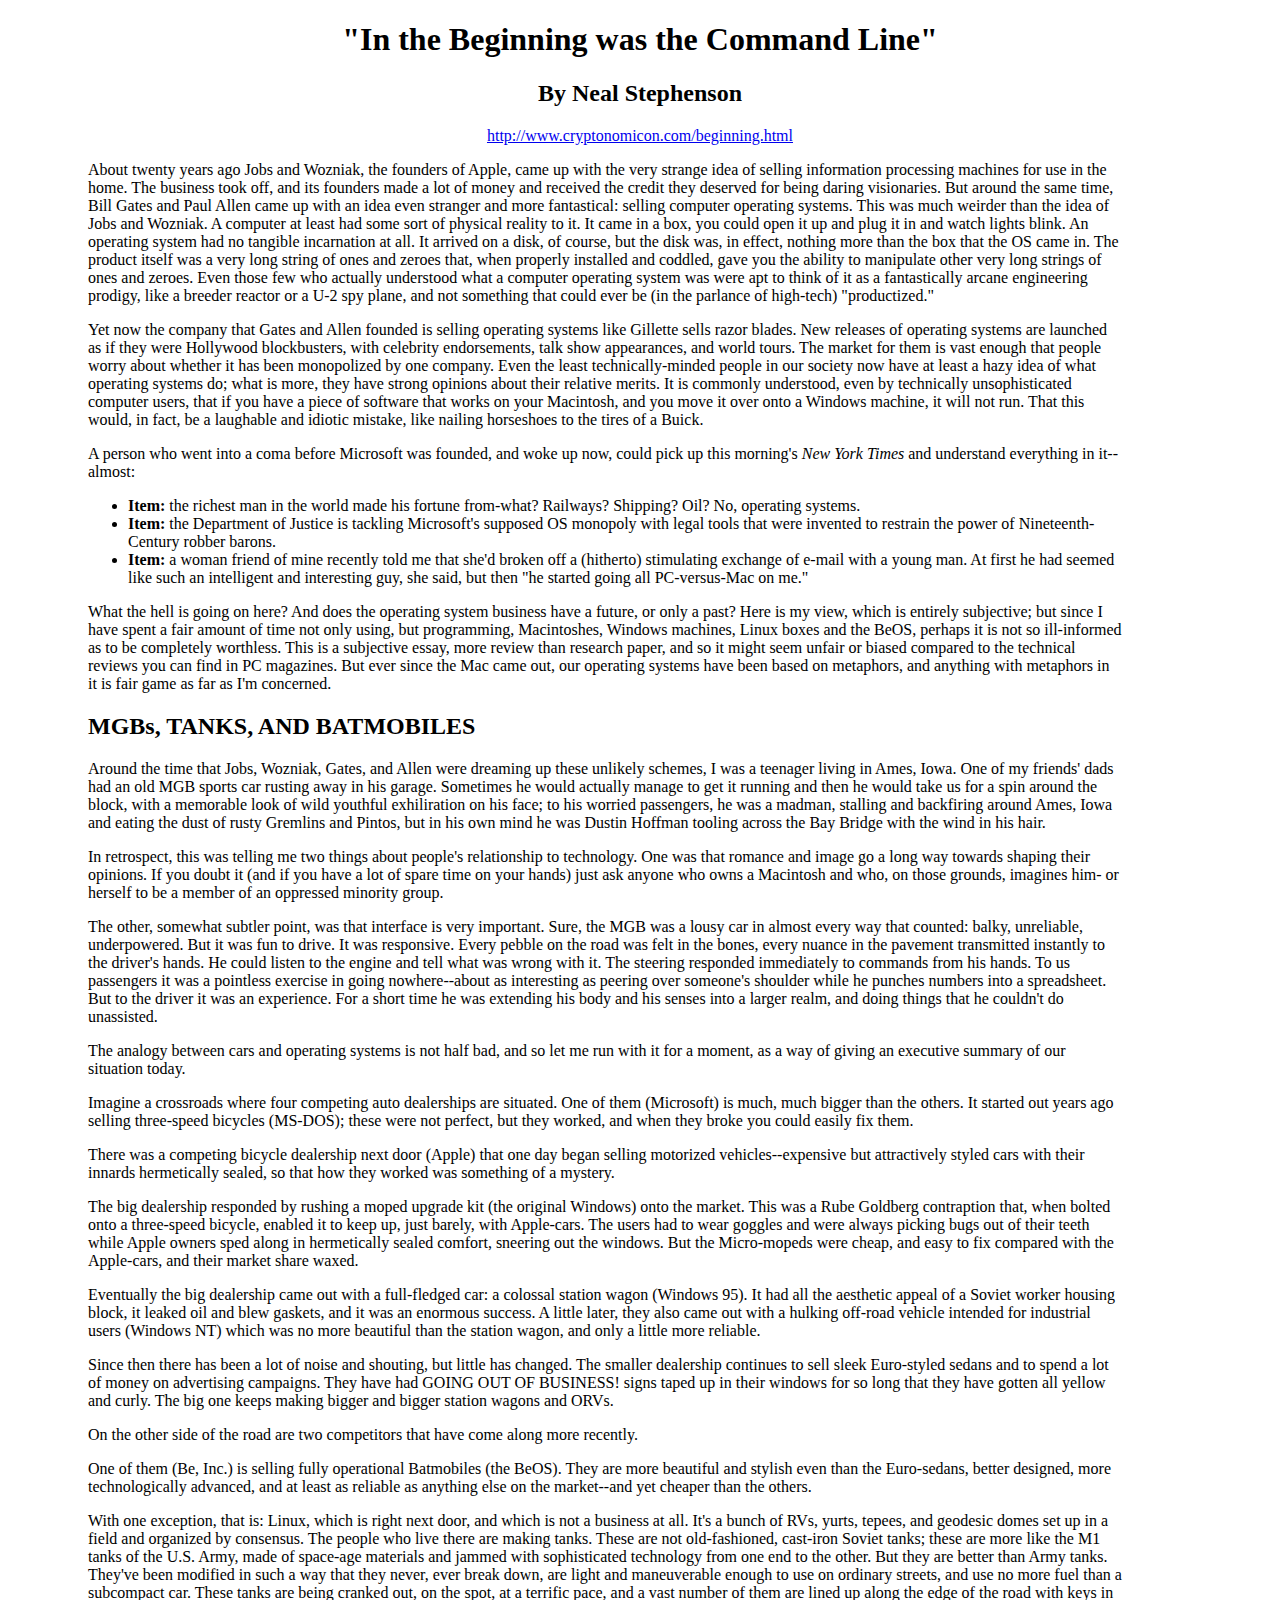
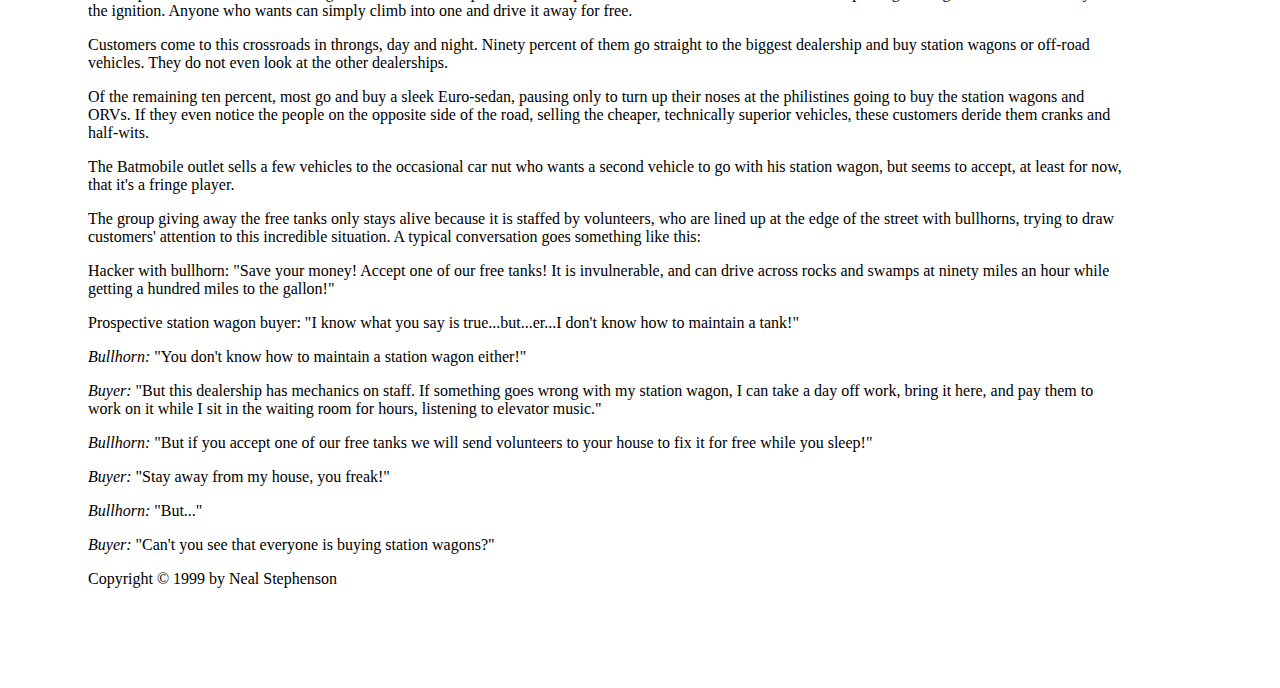
==== commit 07337f3b: "nyt" ====
--- a/week01/index.html
+++ b/week01/index.html
@@ -25,7 +25,7 @@
   
   <p>Yet now the company that Gates and Allen founded is selling operating systems like Gillette sells razor blades. New releases of operating systems are launched as if they were Hollywood blockbusters, with celebrity endorsements, talk show appearances, and world tours. The market for them is vast enough that people worry about whether it has been monopolized by one company. Even the least technically-minded people in our society now have at least a hazy idea of what operating systems do; what is more, they have strong opinions about their relative merits. It is commonly understood, even by technically unsophisticated computer users, that if you have a piece of software that works on your Macintosh, and you move it over onto a Windows machine, it will not run. That this would, in fact, be a laughable and idiotic mistake, like nailing horseshoes to the tires of a Buick.</p>
   
-  A person who went into a coma before Microsoft was founded, and woke up now, could pick up this morning's New York Times and understand everything in it--almost:
+  A person who went into a coma before Microsoft was founded, and woke up now, could pick up this morning's <i>New York Times</i> and understand everything in it--almost:
     <ul> <li><b>Item:</b> the richest man in the world made his fortune from-what? Railways? Shipping? Oil? No, operating systems.</li>
       <li><b>Item:</b> the Department of Justice is tackling Microsoft's supposed OS monopoly with legal tools that were invented to restrain the power of Nineteenth-Century robber barons.</li>
       <li><b>Item:</b> a woman friend of mine recently told me that she'd broken off a (hitherto) stimulating exchange of e-mail with a young man. At first he had seemed like such an intelligent and interesting guy, she said, but then "he started going all PC-versus-Mac on me."</li></ul>
